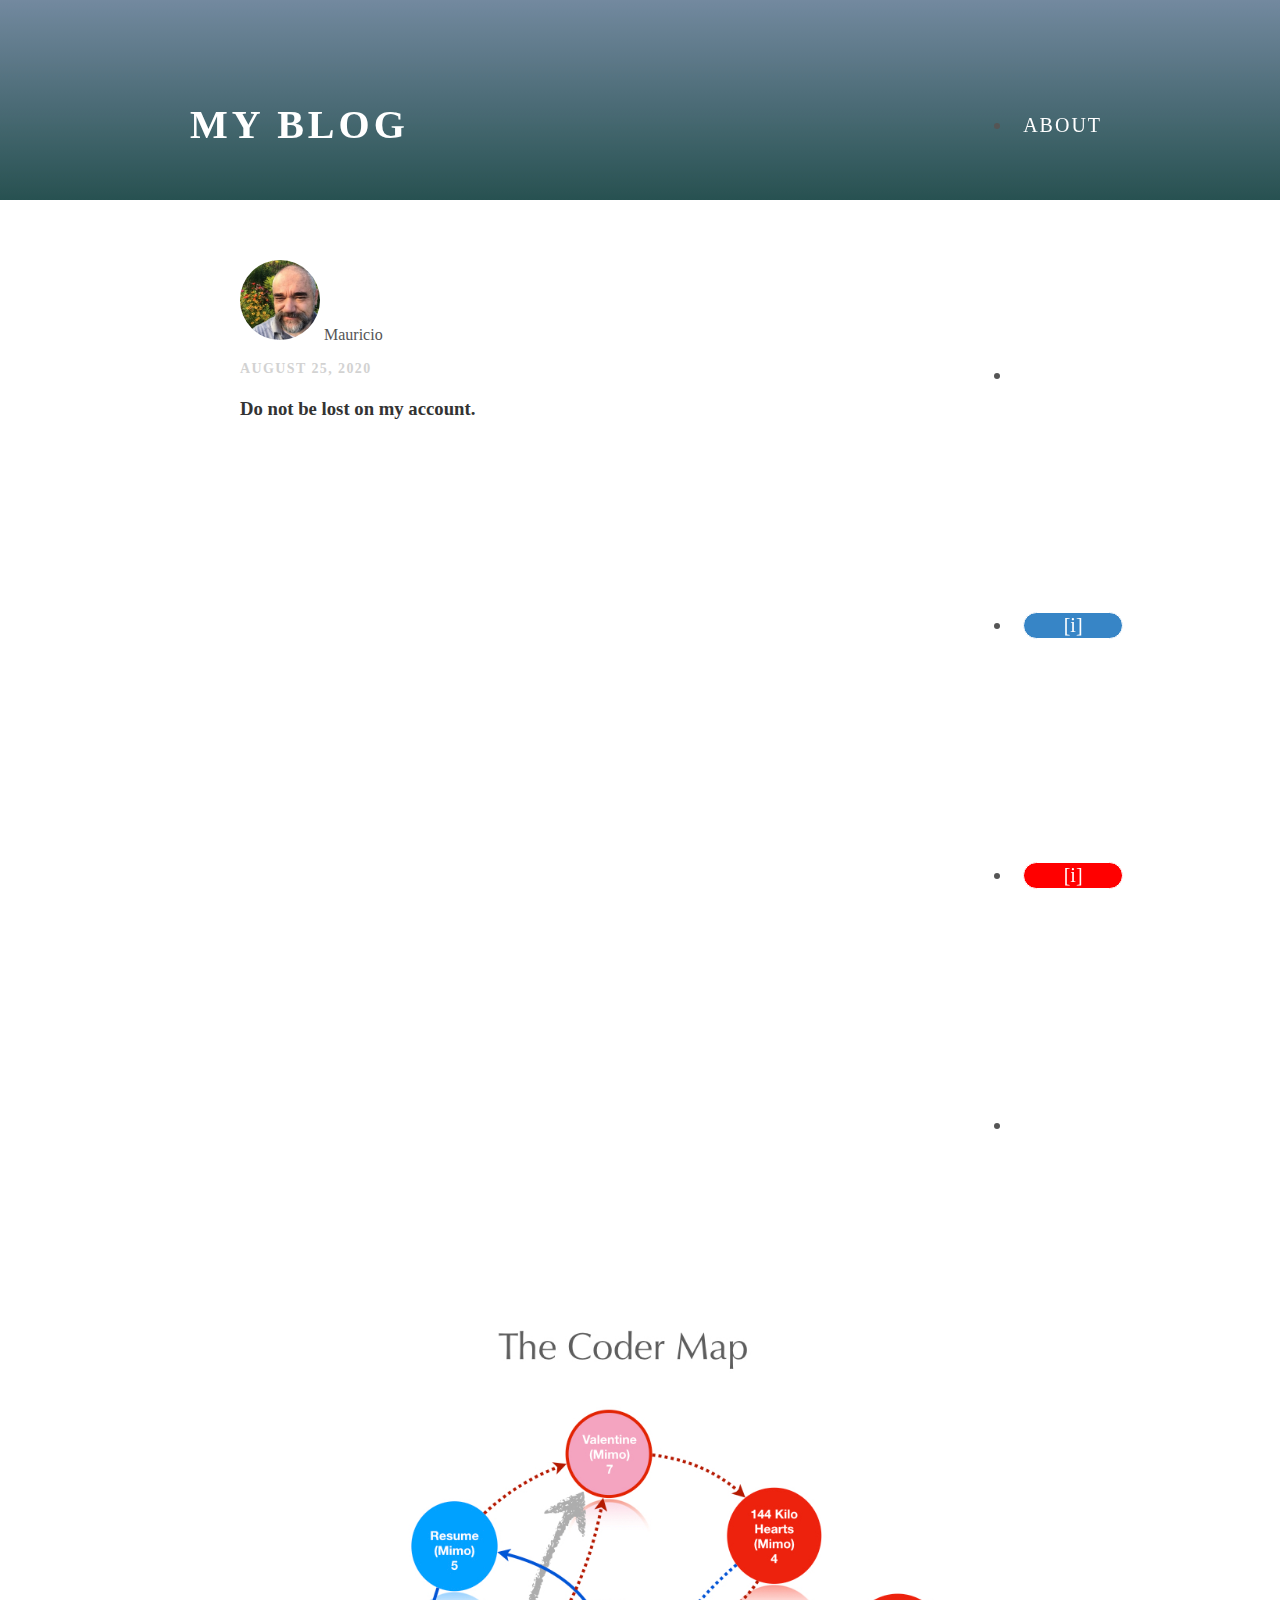
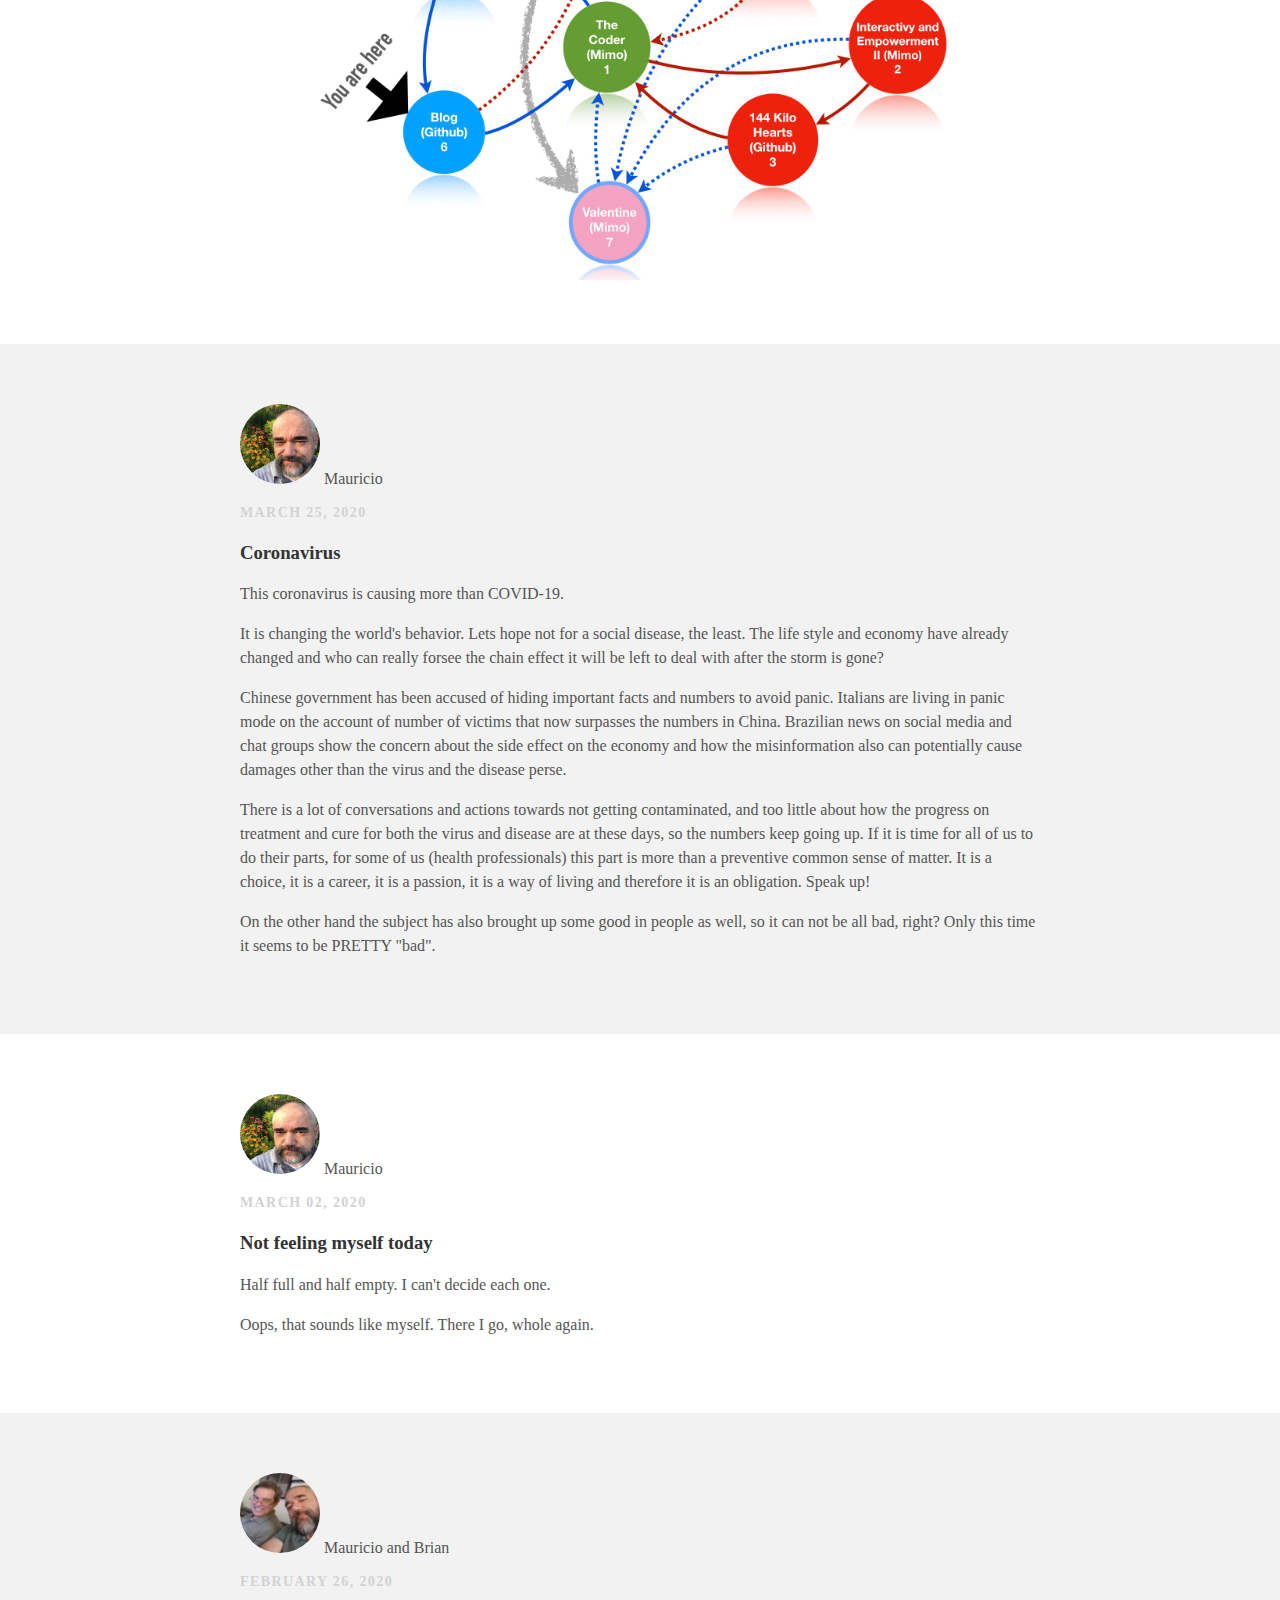
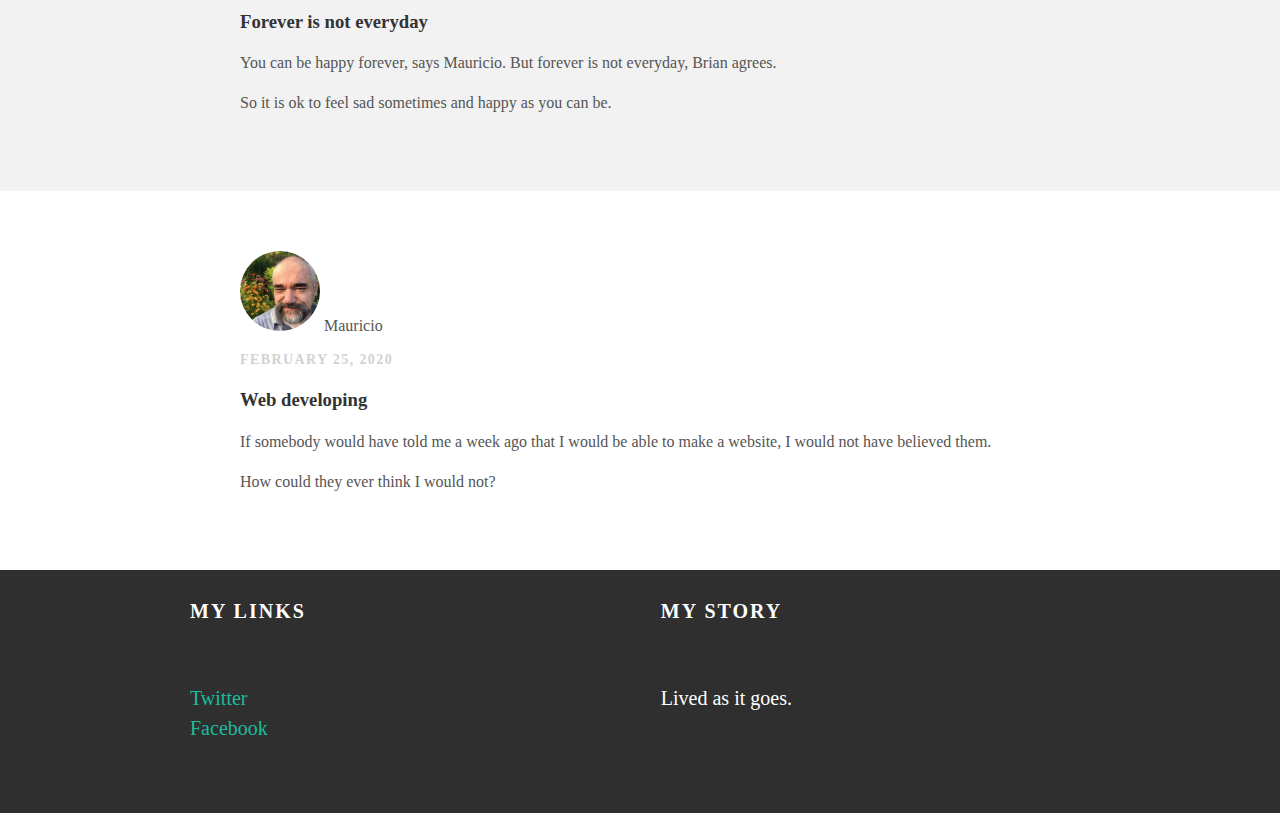
==== index.html @ 3590eb99 "Update index.html" ====
<!doctype html>
<html>
<head>
  <title>My Blog</title>
  <link rel="stylesheet" href="styles.css">
  </head>
  <body>
    <div id="header">
<div class="container">
<a id="header-title" href="index.html">My Blog</a>
<ul id="header-nav">
  <li> <a href="about.html">About</a></li>
  <li><a <a href="mailto:mfloriano@mac.com?subject=feedback">Contact</a></li>
<li> <button onclick="coder()" id="bia" style="background-color: steelBlue; color:white">[i]</button> </li>
<li> <button onclick="heart()" id="bib" style="background-color: red; color:white">[i]</button> </li>
      <li> </li>
</ul>
</div><!--container-->
</div><!--header-->
    <div id="content">

  <div class="post-container">
      <div class="post">
        <div class="post-author">
          <img src="Mau.jpg" alt="">
          <span>Mauricio</span>
        </div><!--post-author-->

        <p class="post-date">August 25, 2020</p>
        <h3 class="post-title">Do not be lost on my account.</h3>
        <div class="post-content">
          <img id="map" src="Coder Map.JPG">
        </div><!--post-content-->
      </div><!--post-->
      </div><!--post-container-->

      <div class="post-container">
      <div class="post">
        <div class="post-author">
          <img src="Mau.jpg" alt="">
          <span>Mauricio</span>
        </div><!--post-author-->

        <p class="post-date">March 25, 2020</p>
        <h3 class="post-title">Coronavirus</h3>
        <div class="post-content">
          <p>
            This coronavirus is causing more than COVID-19.
          </p>
          <p>
            It is changing the world's behavior. Lets hope not for a social
             disease, the least.
          The life style and economy have already changed and who can really
           forsee the chain effect
        it will be left to deal with after the storm is gone?
      </p>
<p>
  Chinese government has been accused of hiding important facts and numbers to avoid panic.
          Italians are living in panic mode on the account of number of victims
          that now surpasses the numbers in China.
          Brazilian news on social media and chat groups show the concern about
           the side effect on the economy and how the
          misinformation also can potentially cause damages other than the virus
          and the disease perse.
        </p>
        <p>
           There is a lot of conversations and actions towards not getting
           contaminated, and too little about how the progress
          on treatment and cure for both the virus and disease are at these days,
          so the numbers keep going up. If it is time for all of us to do their
          parts, for some of us (health professionals) this part is more than a
          preventive common sense of matter. It is a choice, it is a career, it
           is a passion, it is
          a way of living and therefore it is an obligation. Speak up!
        </p>
      <p>
        On the other hand the subject has also brought up some good in people as
         well, so it can not be all bad, right? Only this time it seems to be PRETTY "bad".<br>
        </div><!--post-content-->
      </div><!--post-->
      </div><!--post-container-->
      <div class="post-container">
      <div class="post">
      <div class="post-author">
        <img src="Moe.jpg" alt="">
        <span>Mauricio</span>
      </div><!--post-author-->
        <p class="post-date">March 02, 2020</p>
        <h3 class="post-title">Not feeling myself today</h3>
        <div class="post-content">
          <p>Half full and half empty. I can't decide each one.</p>
          <p>Oops, that sounds like myself. There I go, whole again.</p>
        </div><!--post-content-->
      </div><!--post-->
      </div><!--post-container-->
<div class="post-container">
  <div class="post">
    <div class="post-author">
      <img src="Mau&Brian.jpg" alt="">
      <span>Mauricio and Brian</span>
    </div><!--post-author-->
      <p class="post-date">February 26, 2020</p>
      <h3 class="post-title">Forever is not everyday</h3>
      <div class="post-content">
        <p>
          You can be happy forever, says Mauricio.
          But forever is not everyday, Brian agrees.
        </p>
        <p>
          So it is ok to feel sad sometimes and
          happy as you can be.
        </p>
  </div><!--post-content-->
      </div><!--post-->
  </div><!--post-container-->
  <div class="post-container">
<div class="post">
  <div class="post-author">
    <img src="Mau.jpg" alt="">
    <span>Mauricio</span>
  </div><!--post-author-->
    <p class="post-date">February 25, 2020</p>
    <h3 class="post-title">Web developing</h3>
    <div class="post-content">
      <p>If somebody would have told me a week ago that
         I would be able to make a website, I would not have believed them.</p>
      <p>How could they ever think I would not?</p>
    </div><!--post-content-->
</div><!--post-->
</div><!--post-container-->

</div><!--content-->
    <div id="footer">
<div class="container">
  <div class="footer">
<div class="column">
<h4>My Links</h4>
<p><a href="https://twitter.com/micboston">Twitter</a>
<br>
<a href="https://facebook.com/Micboston">Facebook</a>
</p>
</div><!--column1-->
<div class="column">
<h4>My Story</h4>
<p>Lived as it goes.</p>
</div><!--column2-->
</div><!--footer-->
</div><!--container-->
</div><!--footer-->
<script src="script.js">

</script>
    </body>
    </html>
---- styles.css ----
@import "url(http://fonts.googleapis.com/css?family=Montserrat:400,700);";

body {
  color: #555;
  margin: 0;
  font-family: optima;
}

img:hover {
transform: scale(1.5);
}
.thumbnails {
display: inline-block;
padding:100px;
background-color: black;
margin: -80px 100px 5px 0;
object-fit: contain;
width: 825px;
}

#header
{
    filter: saturate(130%);
background: linear-gradient(lightSlateGray, darkSlateGray);
  height: 200px;
  line-height: 250px;
}
#header-title {

  display: block;
  float: left;
  font-size: 40px;
  font-weight: bold;
  padding-left: 50px;
}
#header-nav {
  display: block;
  float: right;
  margin-top: 0;
  padding-right: 10px;
  font-size: 30px;
}
#header-nav li {
  font-size: 20px;
  display: line;
  padding-left:10px;
}
.container {
  max-width: 1000px;
  margin: 0 auto;
}
#header a {
  color: white
  ;
  text-decoration: none;
  text-transform: uppercase;
  letter-spacing: 0.1em;
}
#header a:hover {
  color: LightSteelBlue;
}
#footer {

  background-color: #2f2f2f;
  padding: 20px 0;
  font-size: 20px;
  margin: 0;
}
.footer {
align-items: center;
}
.column {
display: inline-block;
vertical-align: top;
padding-right: 300px;
}

#footer h4 {
  color: white;
  text-transform: uppercase;
  letter-spacing: 0.1em;
padding: 10px 0 10px 50px;
margin: 0 0 0 0;
}
#footer p {
  color: white;
  padding: 30px 0 30px 50px;
}
a {
  color: #1abc9c;
  text-decoration: none;
}
a:hover {
  color: LightSteelBlue;
}
.post {
  max-width: 800px;
  margin: 0 auto;
  padding: 60px 0;
}
.post-author img {
  width: 80px;
  height: 80px;
  border-radius: 40px;

}
.about{
margin: 150px 0 20px 0;
  text-align: center;
}
.about-author img
{
text-align: center;
border-radius: 50%;
margin-left: 250px;

}
.post-author span {

}
.post-date {
  color: #D2D2D2;
  font-size: 14px;
  font-weight: bold;
  text-transform: uppercase;
  letter-spacing: 0.1em;
}
.post-container:nth-child(even){
  background-color: #f2f2f2;
}
.post, .about {
  max-width: 800px;
  margin: 0 auto;
  padding: 60px 0;
}

h1, h2, h3, h4 {
  color: #333;
}
p {
  line-height: 1.5;
}
.GitButton {
text-align: center;
}
button {
  font-family: optima;
  font-size: 20px;
  border-radius:50px;
  border: solid 1px white;
  width: 100px;
}
button:hover {
background-color: darkSlateGray;
}
button #bia {
  width: 100px;
  border-radius: 50px;
}
button #bib {
  width: 100px;
  border-radius: 50px;
}
#map {
Width:800px;
}
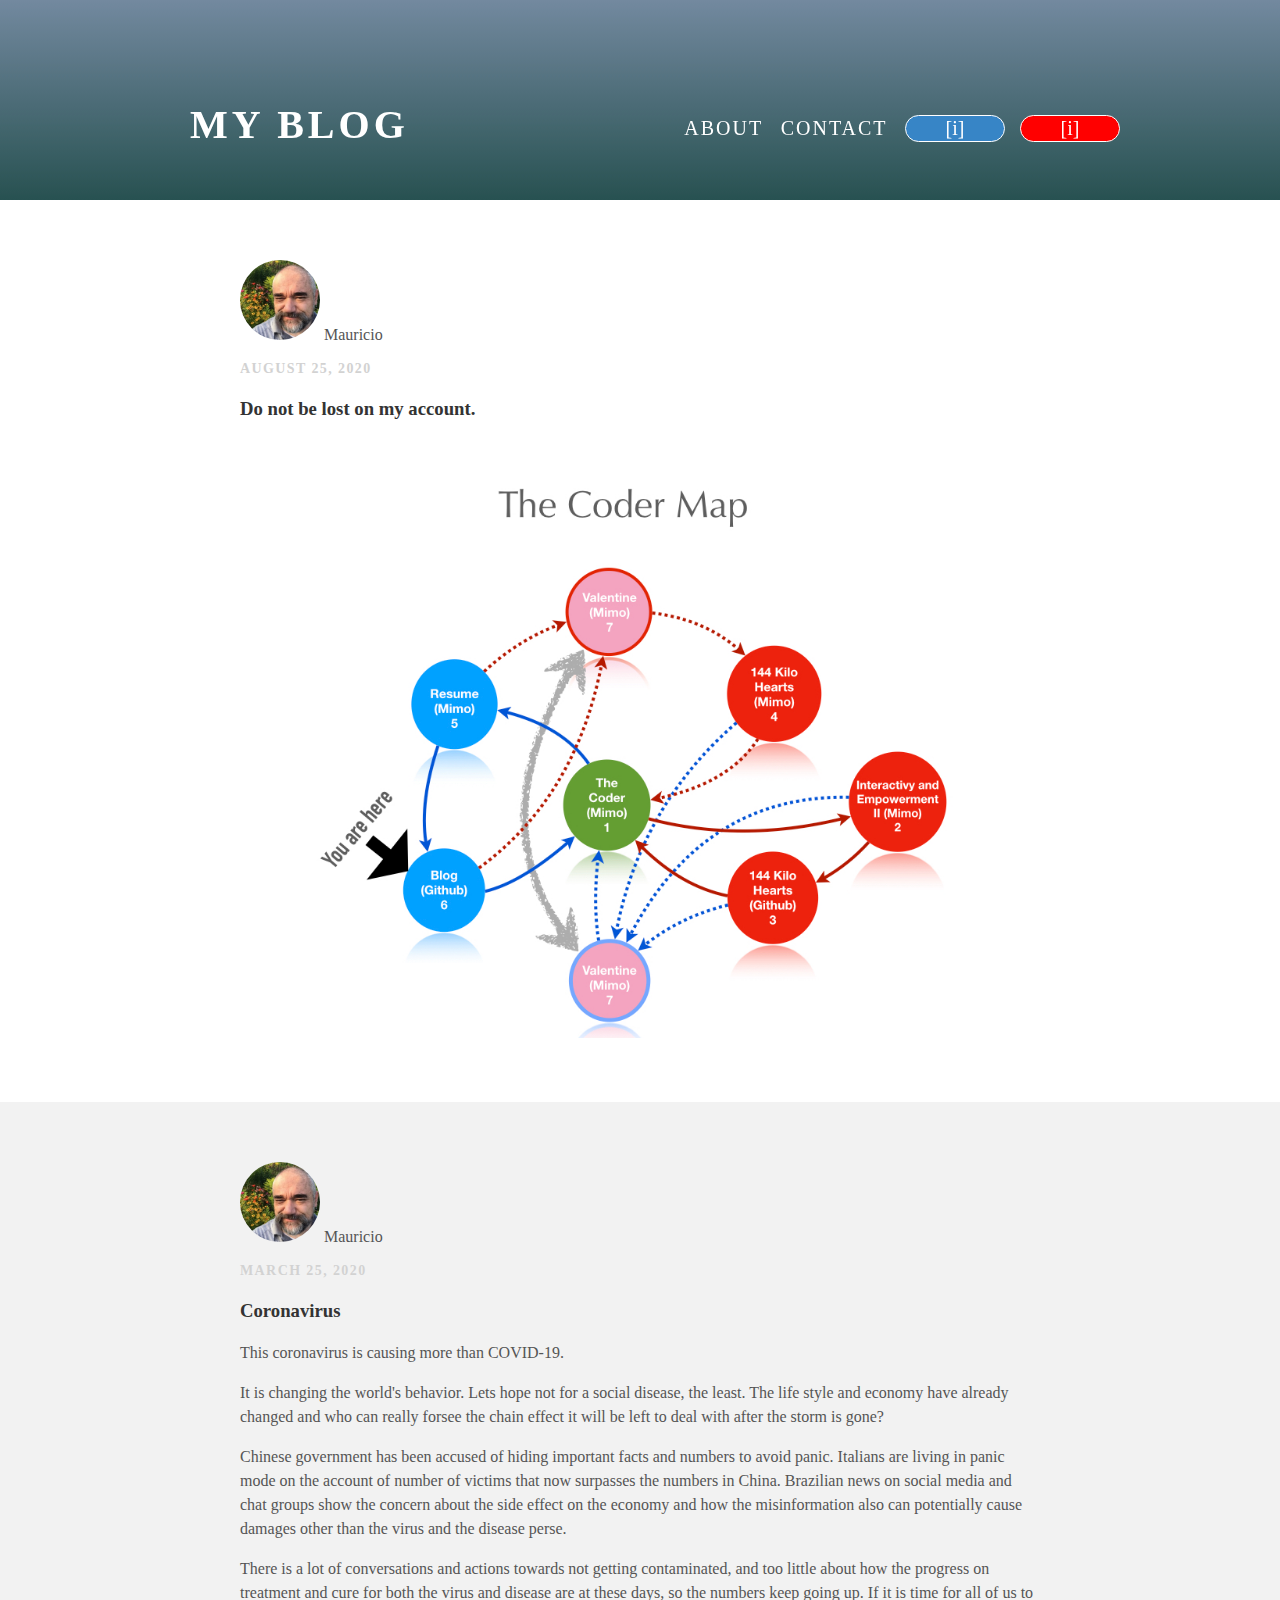
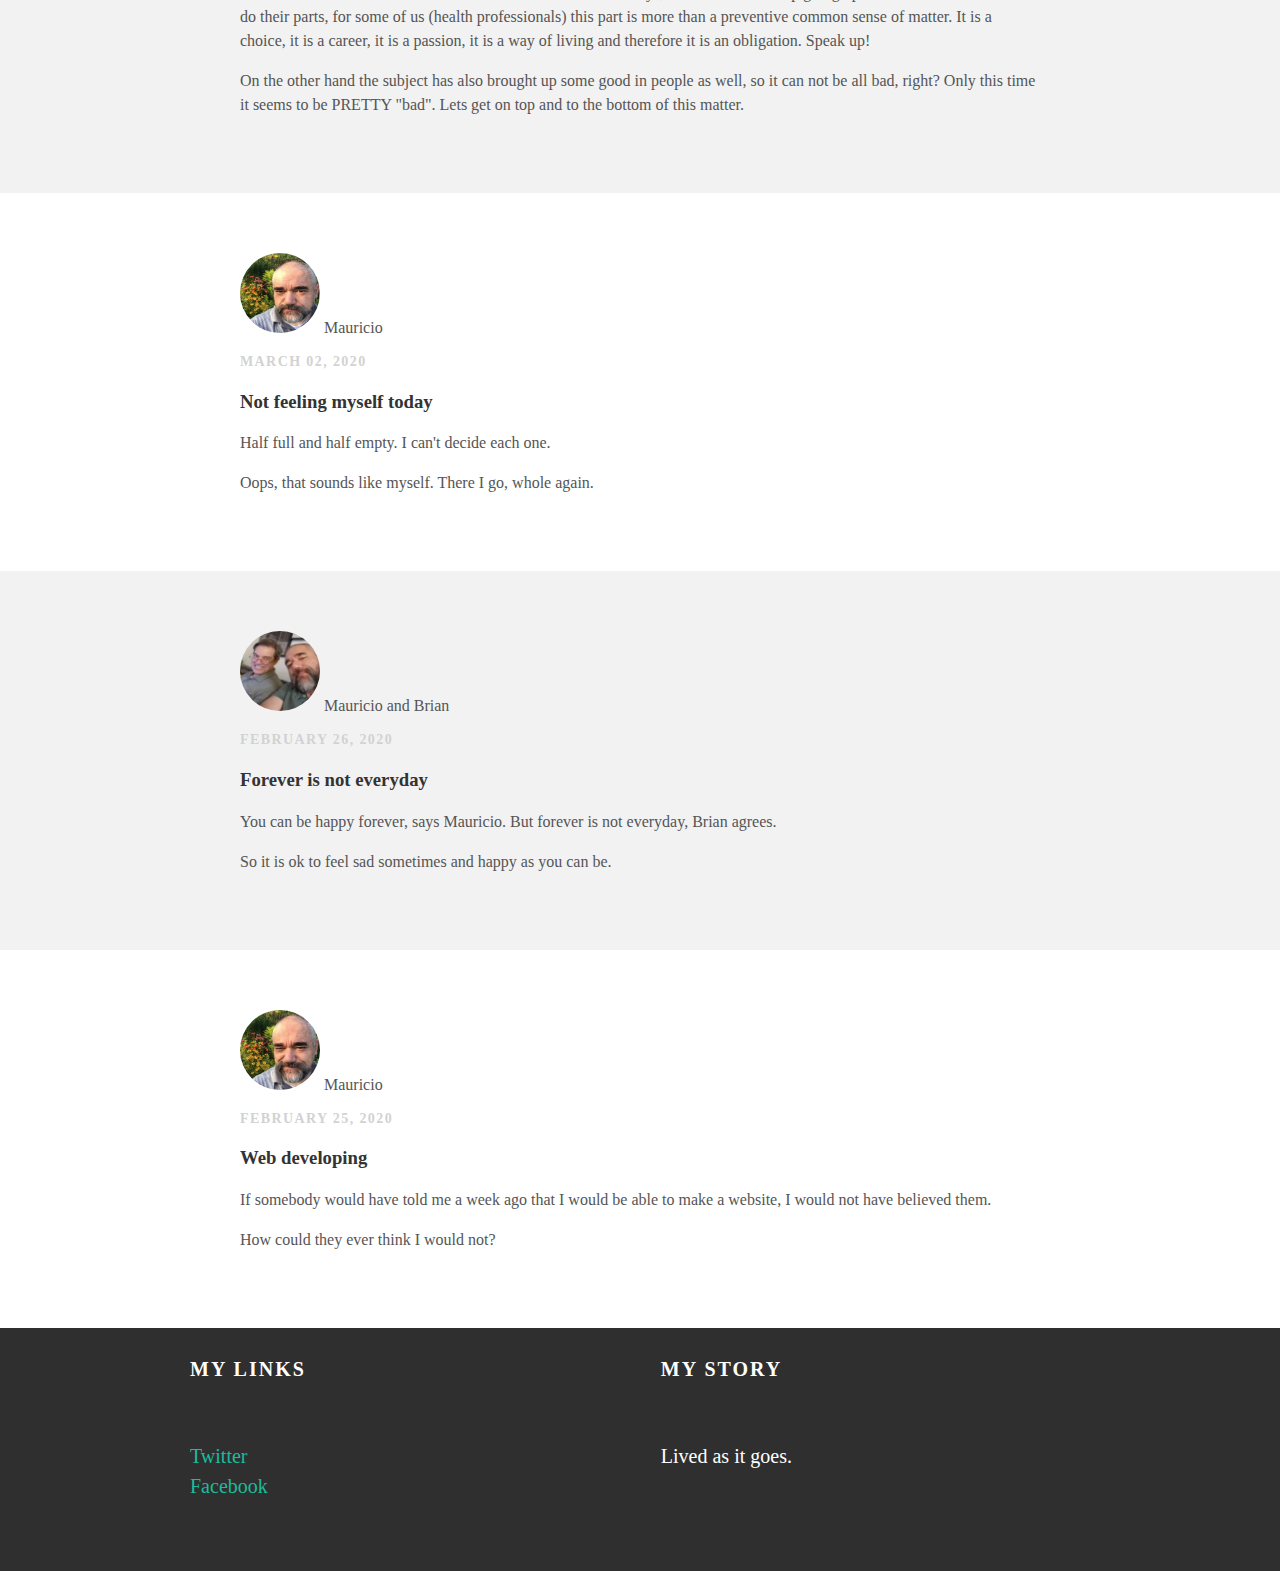
==== commit 2c925e12: "Update index.html" ====
--- a/index.html
+++ b/index.html
@@ -75,7 +75,7 @@
         </p>
       <p>
         On the other hand the subject has also brought up some good in people as
-         well, so it can not be all bad, right? Only this time it seems to be PRETTY "bad".<br>
+         well, so it can not be all bad, right? Only this time it seems to be PRETTY "bad". Lets get on top and to the bottom of this matter.<br>
         </div><!--post-content-->
       </div><!--post-->
       </div><!--post-container-->
--- a/styles.css
+++ b/styles.css
@@ -7,7 +7,7 @@
 }
 
 img:hover {
-transform: scale(1.5);
+transform: scale(1);
 }
 .thumbnails {
 display: inline-block;
@@ -42,7 +42,7 @@
 }
 #header-nav li {
   font-size: 20px;
-  display: line;
+  display: inline;
   padding-left:10px;
 }
 .container {
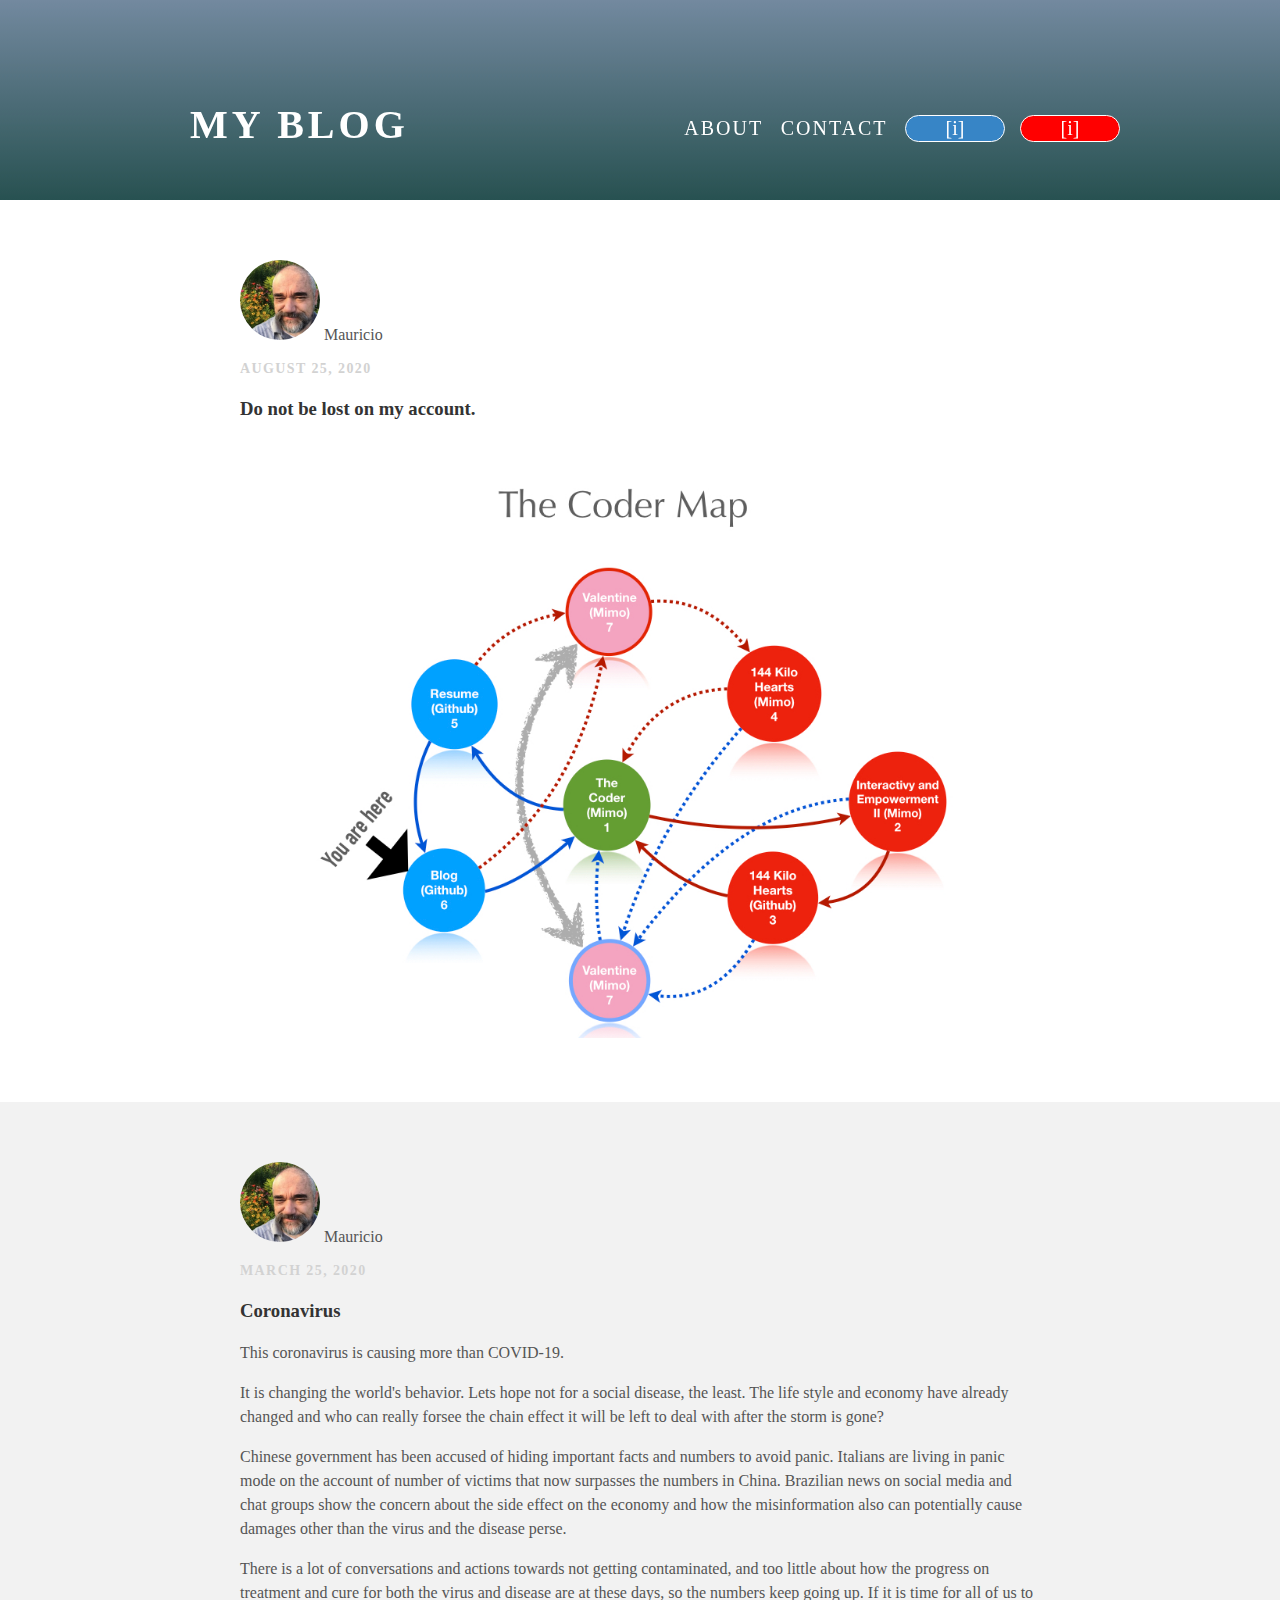
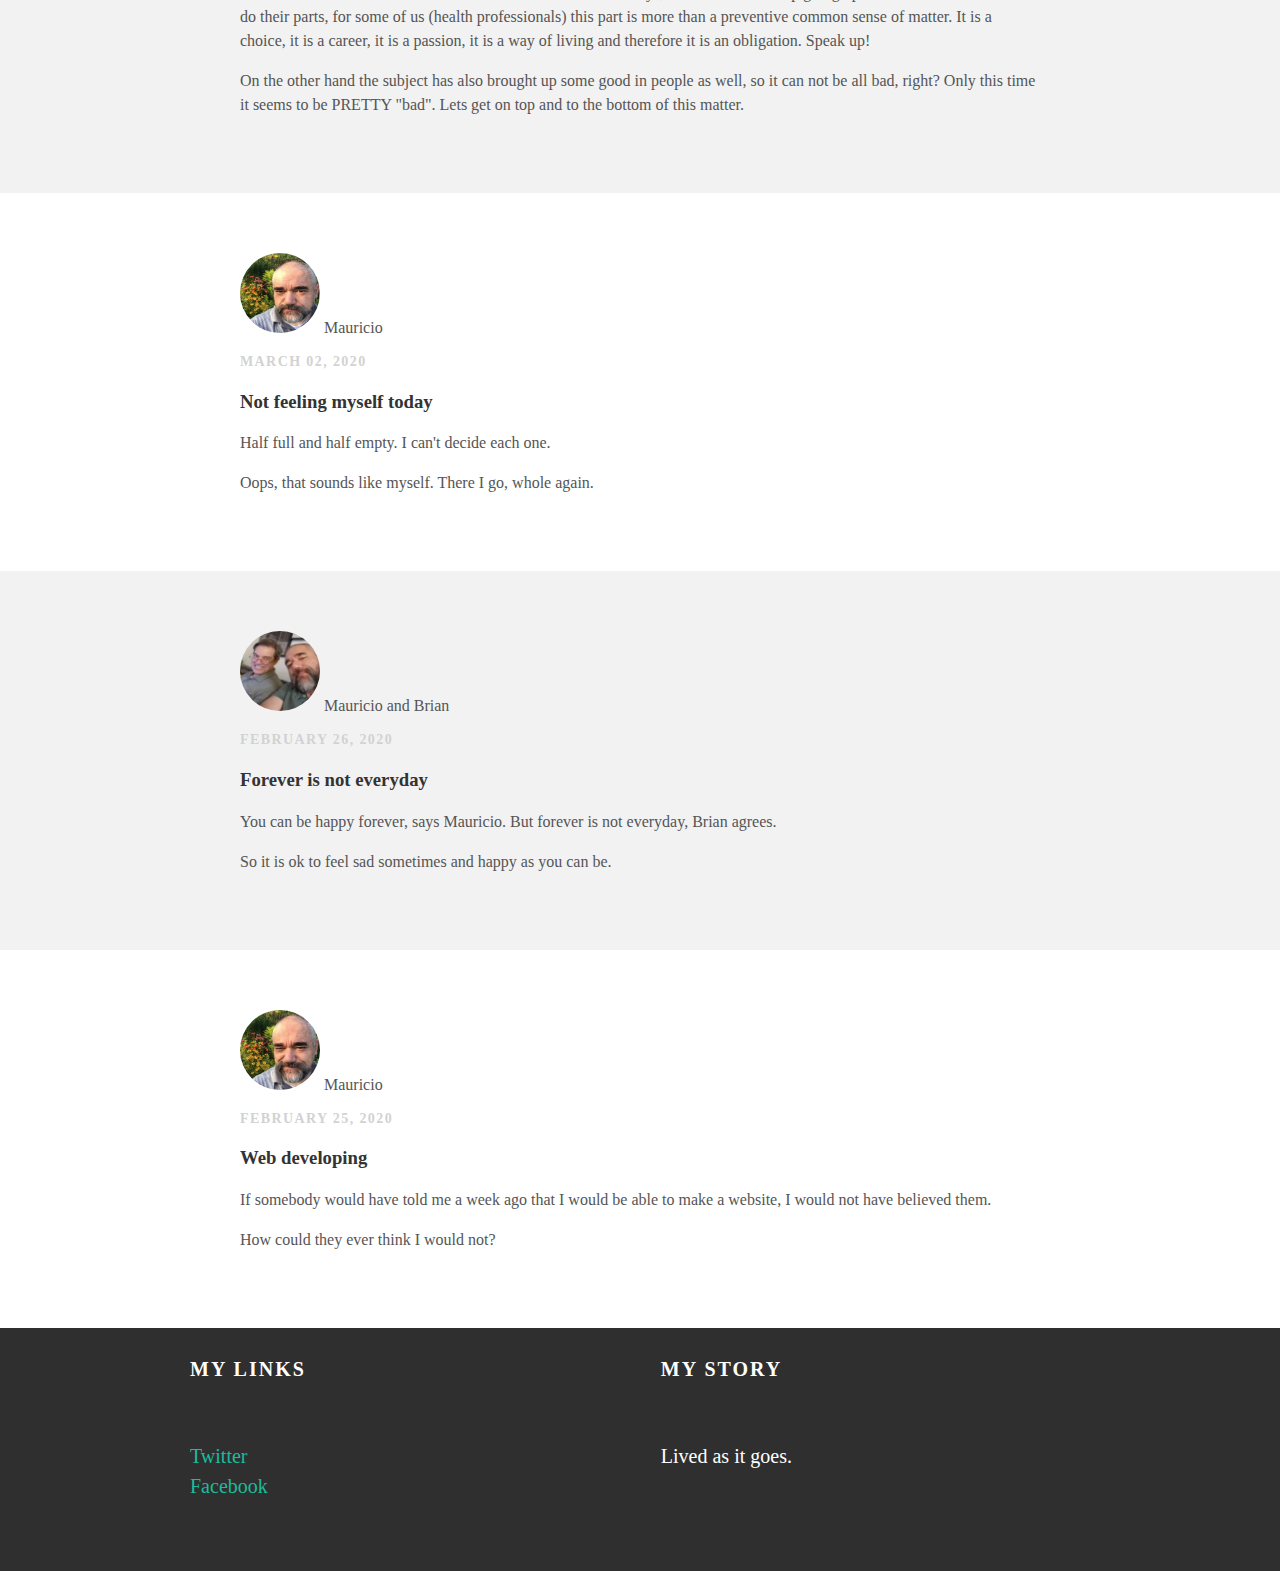
==== commit 401b928c: "Update index.html" ====
--- a/index.html
+++ b/index.html
@@ -29,7 +29,7 @@
         <p class="post-date">August 25, 2020</p>
         <h3 class="post-title">Do not be lost on my account.</h3>
         <div class="post-content">
-          <img id="map" src="Coder Map.JPG">
+          <img id="map" src="Coder Map .JPG">
         </div><!--post-content-->
       </div><!--post-->
       </div><!--post-container-->
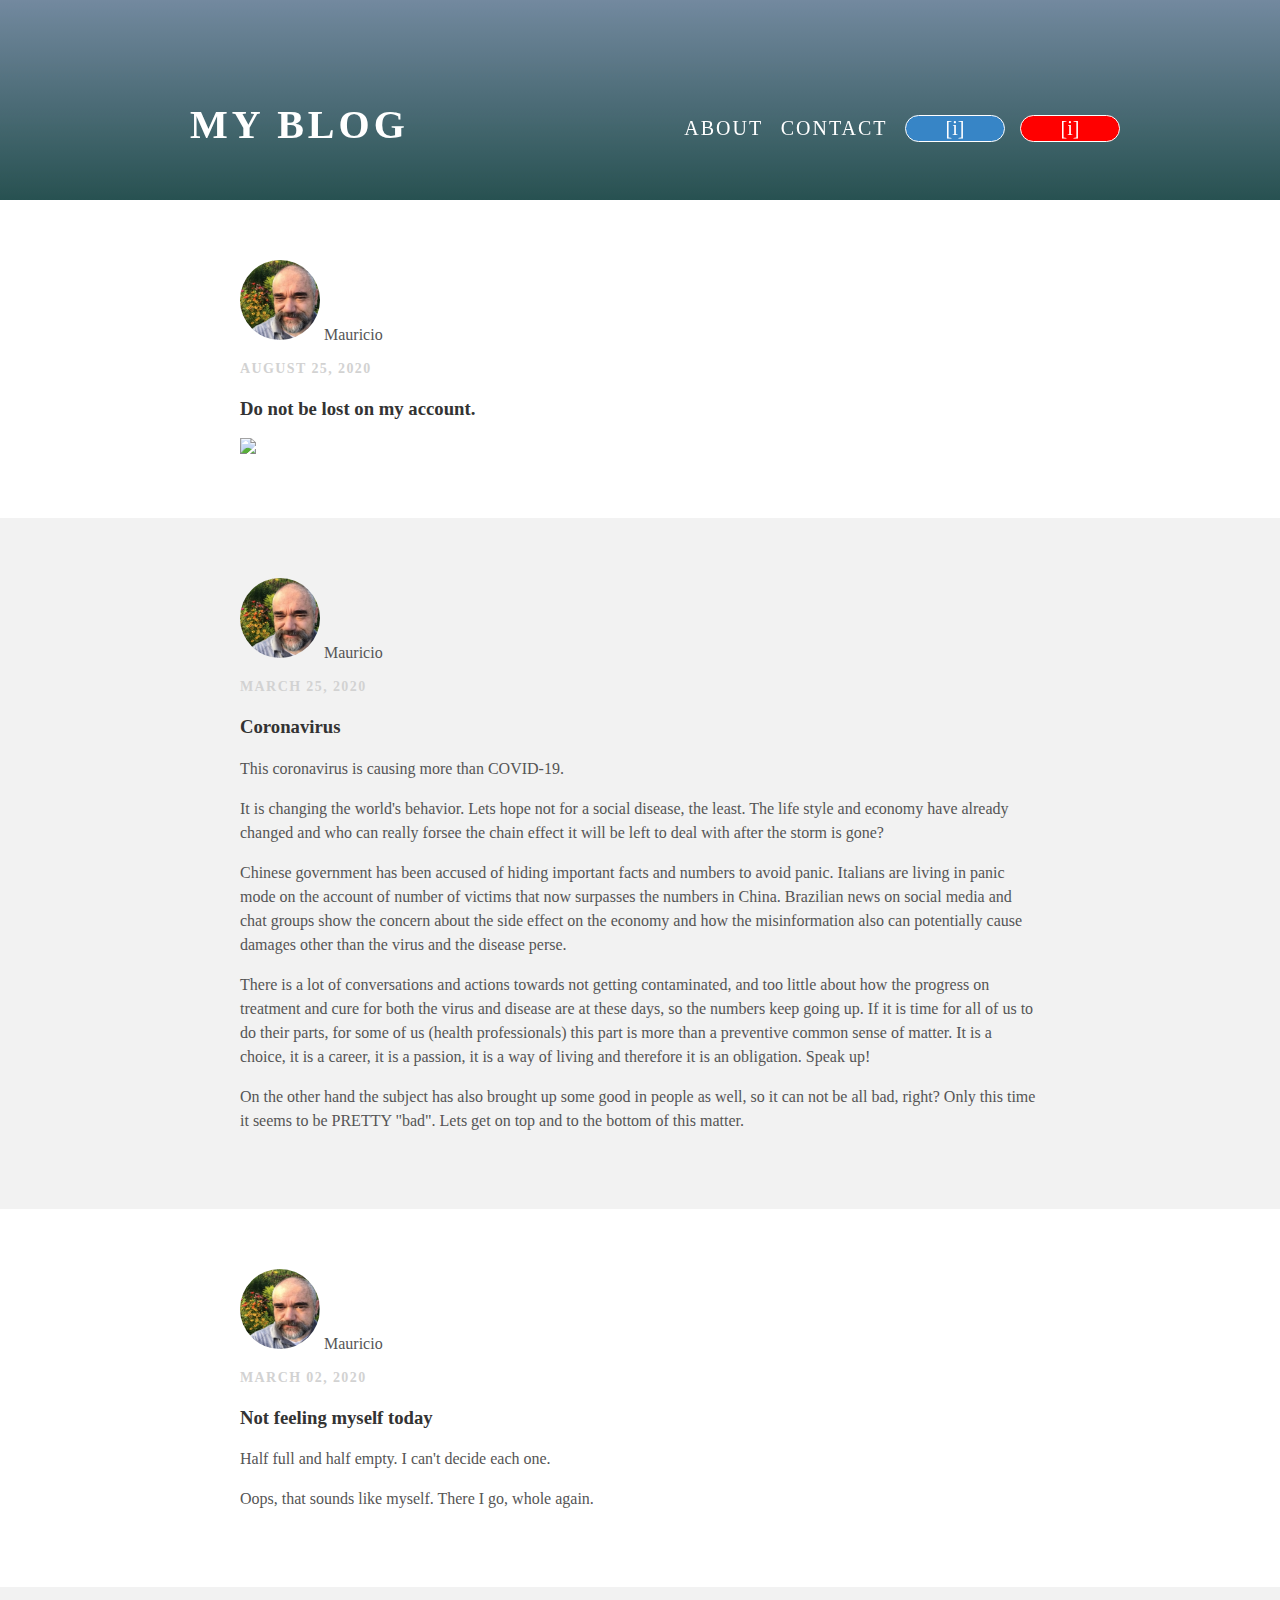
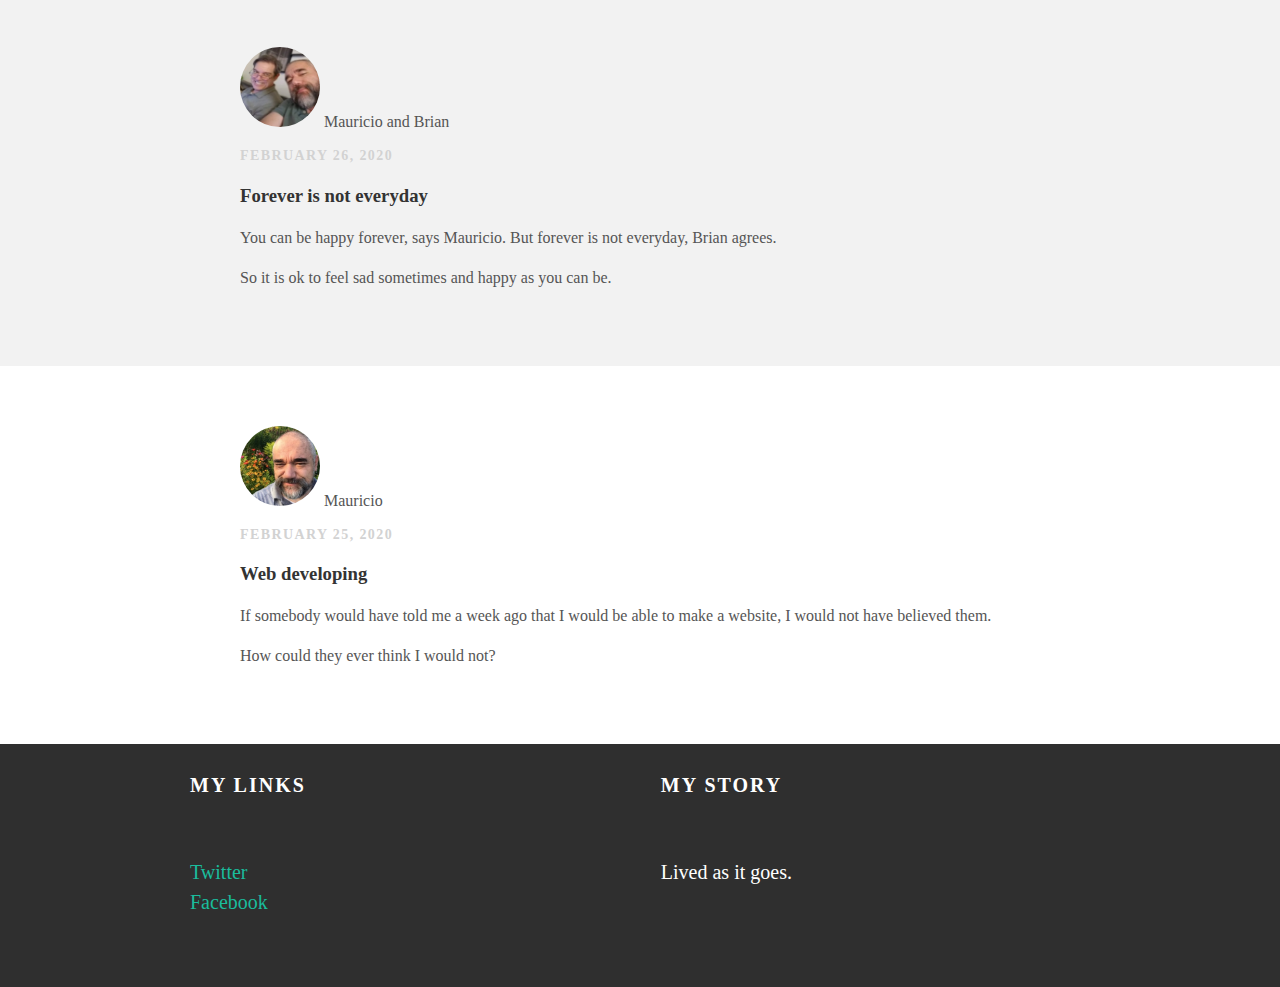
==== commit 3a280888: "Update index.html" ====
--- a/index.html
+++ b/index.html
@@ -29,7 +29,7 @@
         <p class="post-date">August 25, 2020</p>
         <h3 class="post-title">Do not be lost on my account.</h3>
         <div class="post-content">
-          <img id="map" src="Coder Map .JPG">
+          <img id="map" src="Map .JPG">
         </div><!--post-content-->
       </div><!--post-->
       </div><!--post-container-->
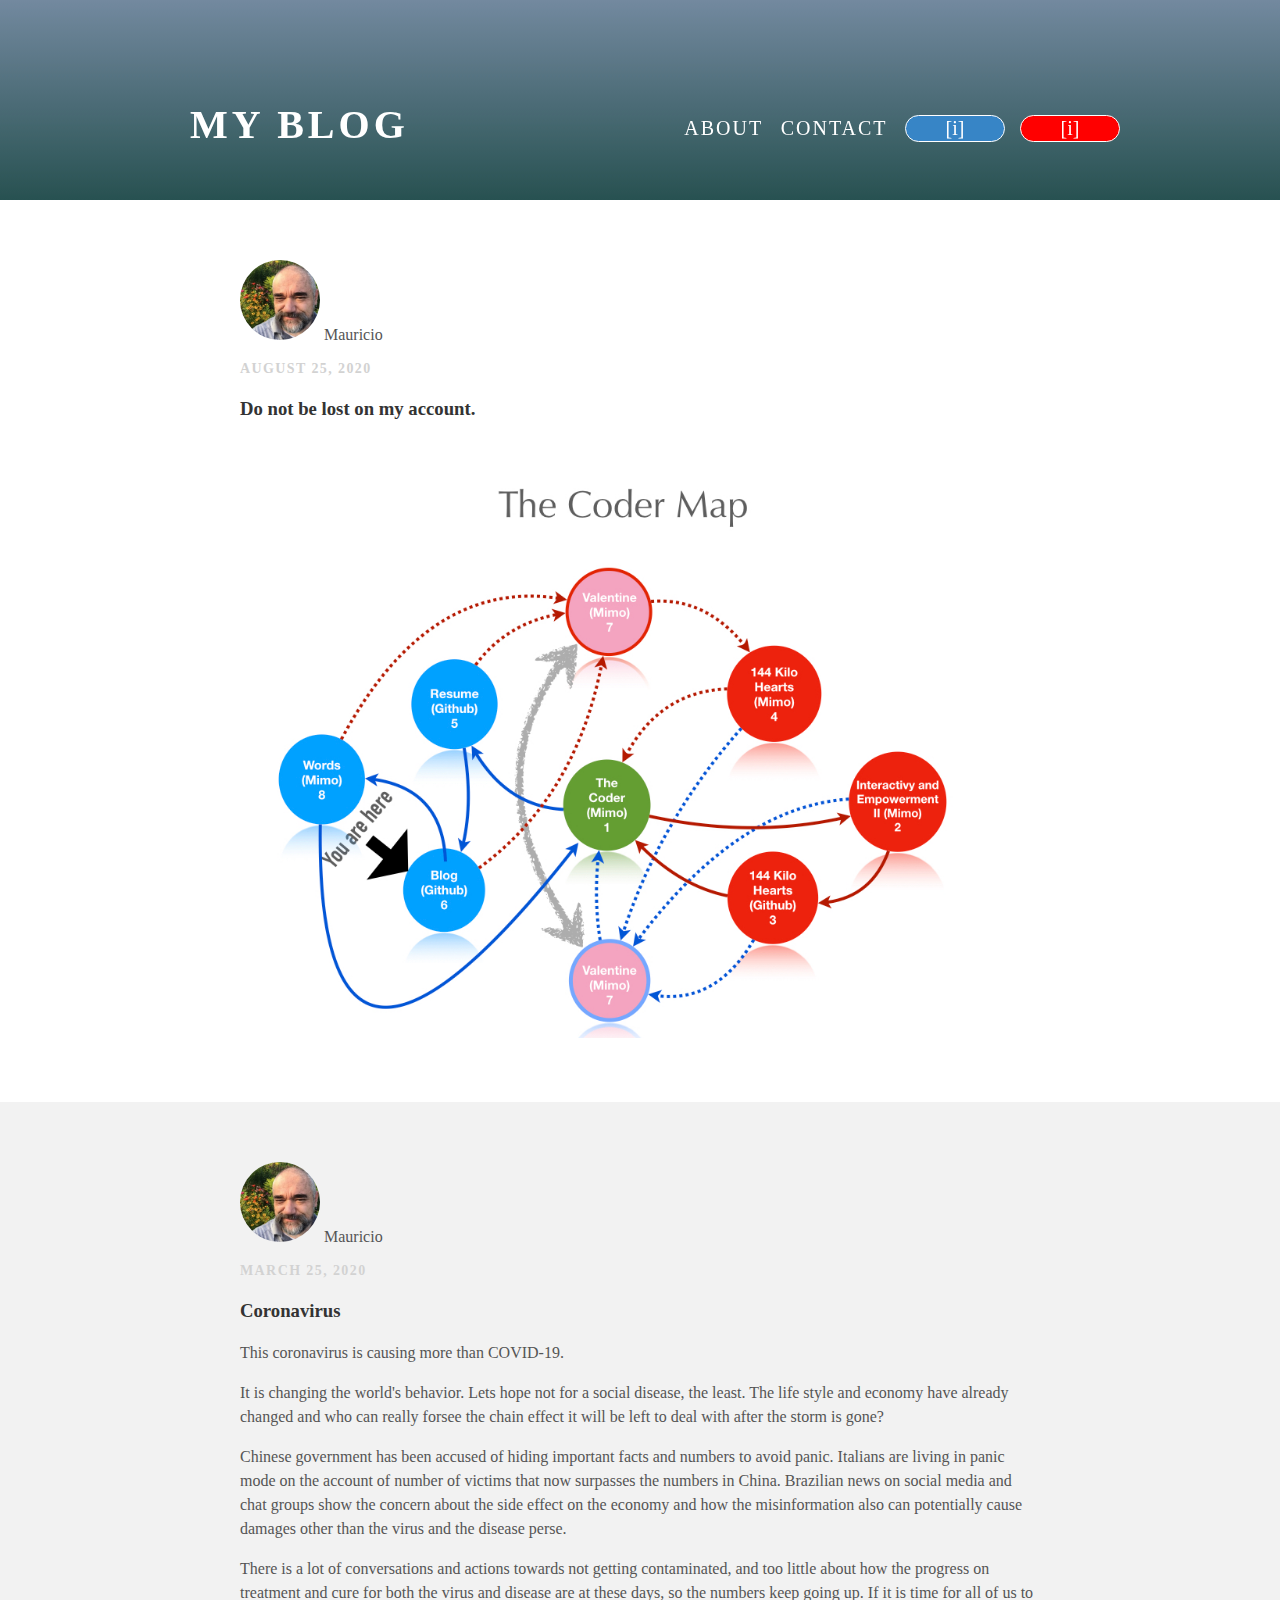
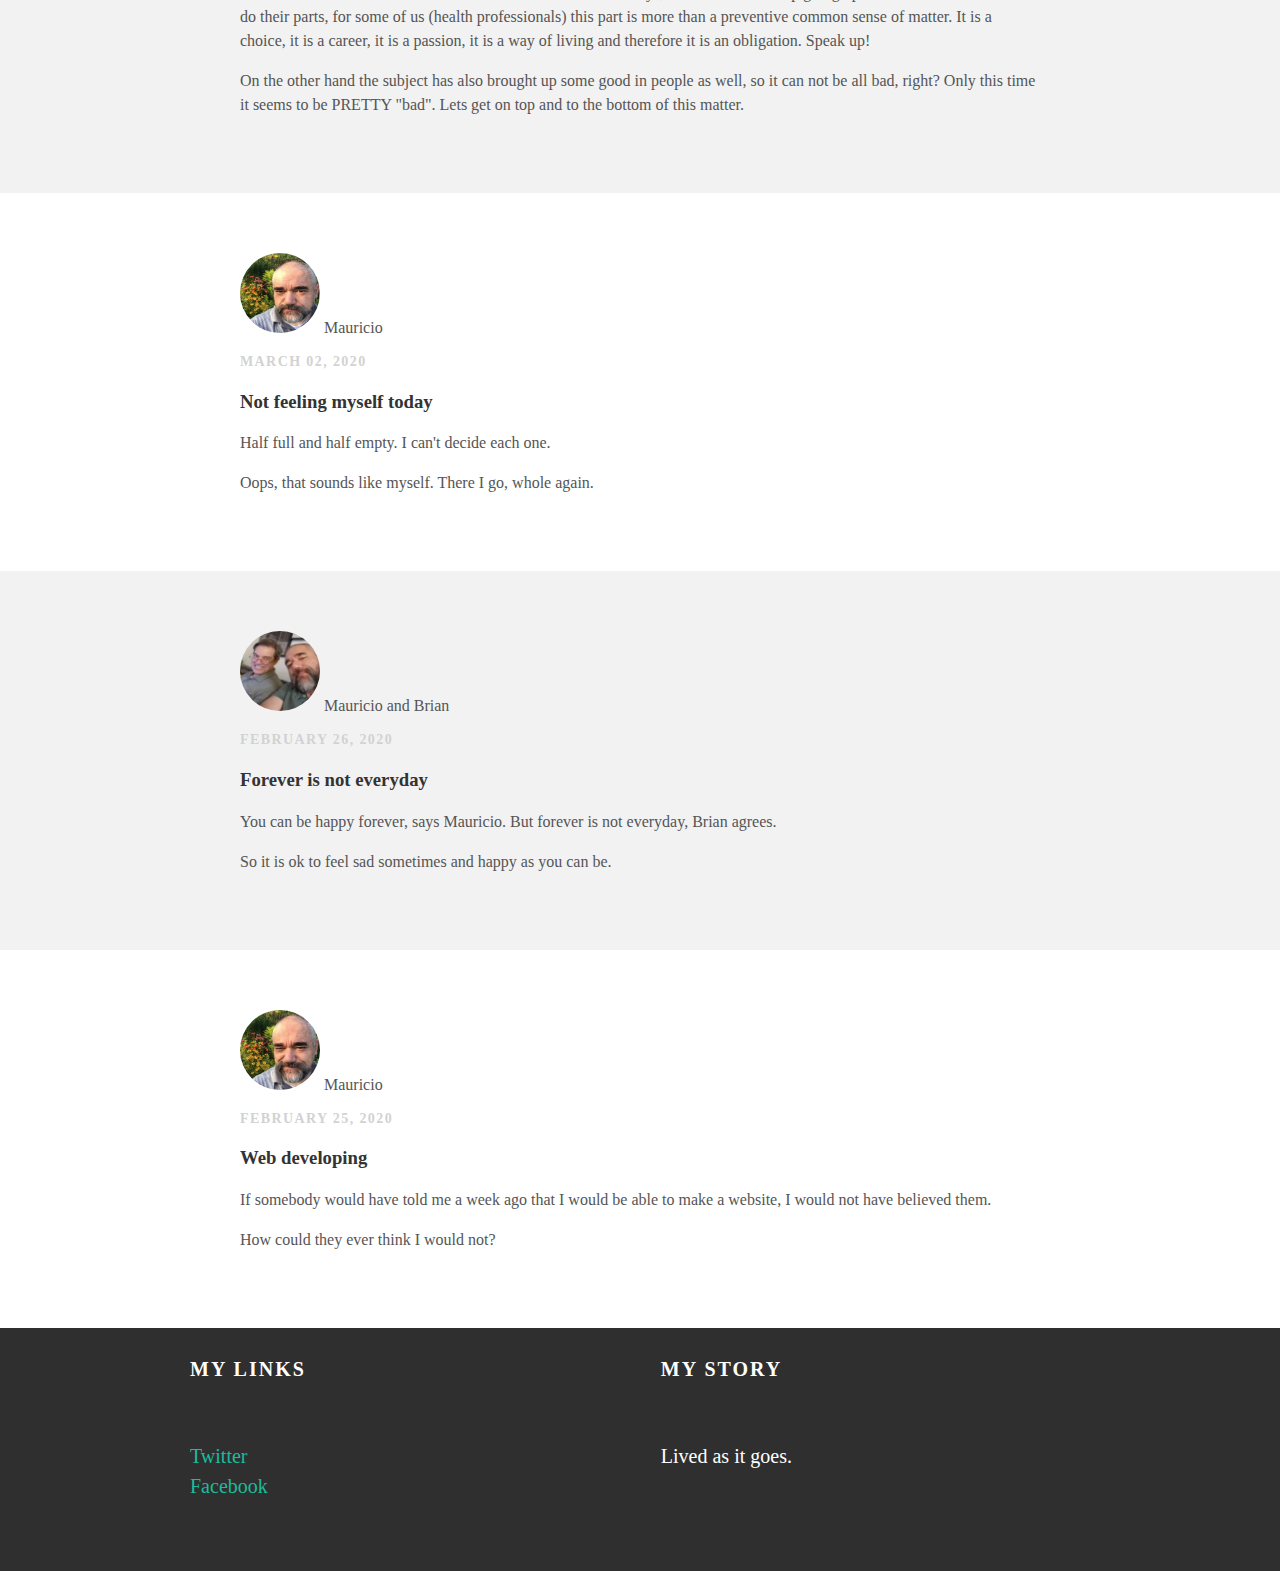
==== commit f8cf0e73: "Update index.html" ====
--- a/index.html
+++ b/index.html
@@ -29,7 +29,7 @@
         <p class="post-date">August 25, 2020</p>
         <h3 class="post-title">Do not be lost on my account.</h3>
         <div class="post-content">
-          <img id="map" src="Map .JPG">
+          <img id="map" src="Map.JPG">
         </div><!--post-content-->
       </div><!--post-->
       </div><!--post-container-->
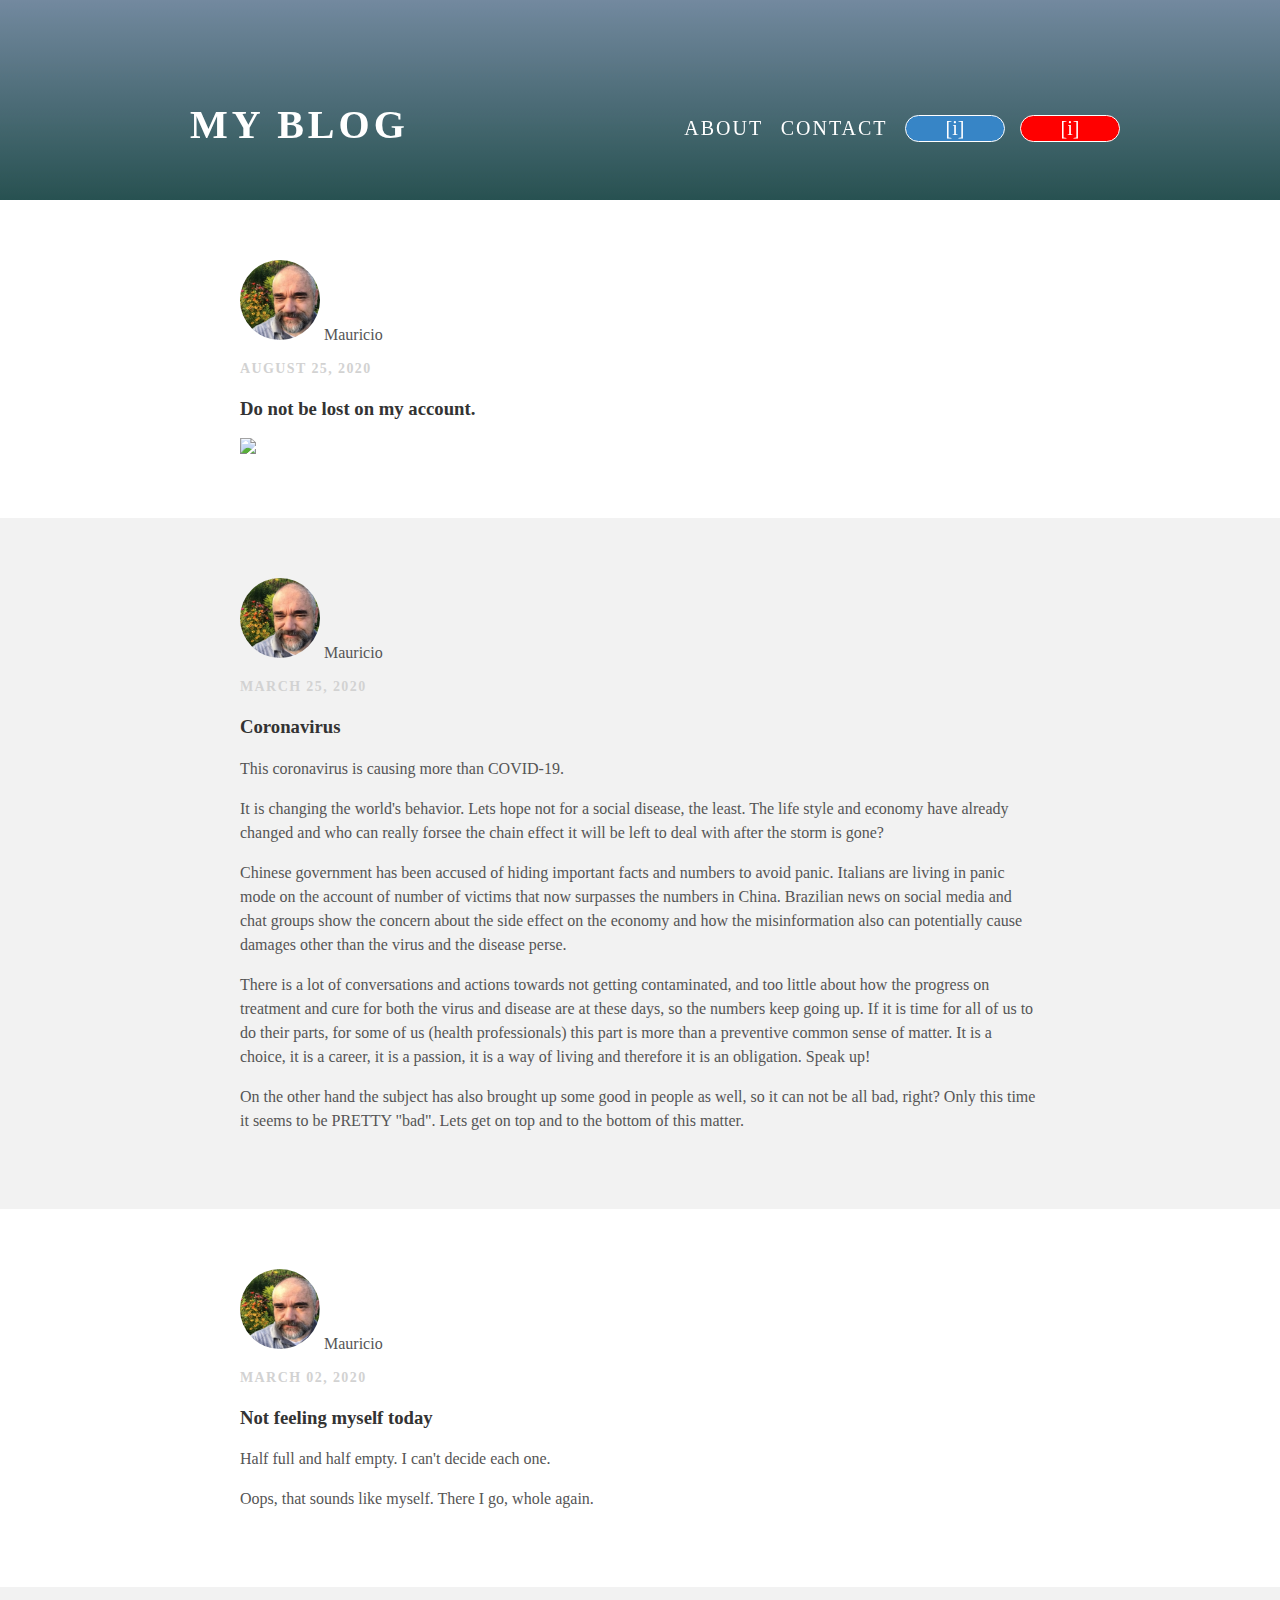
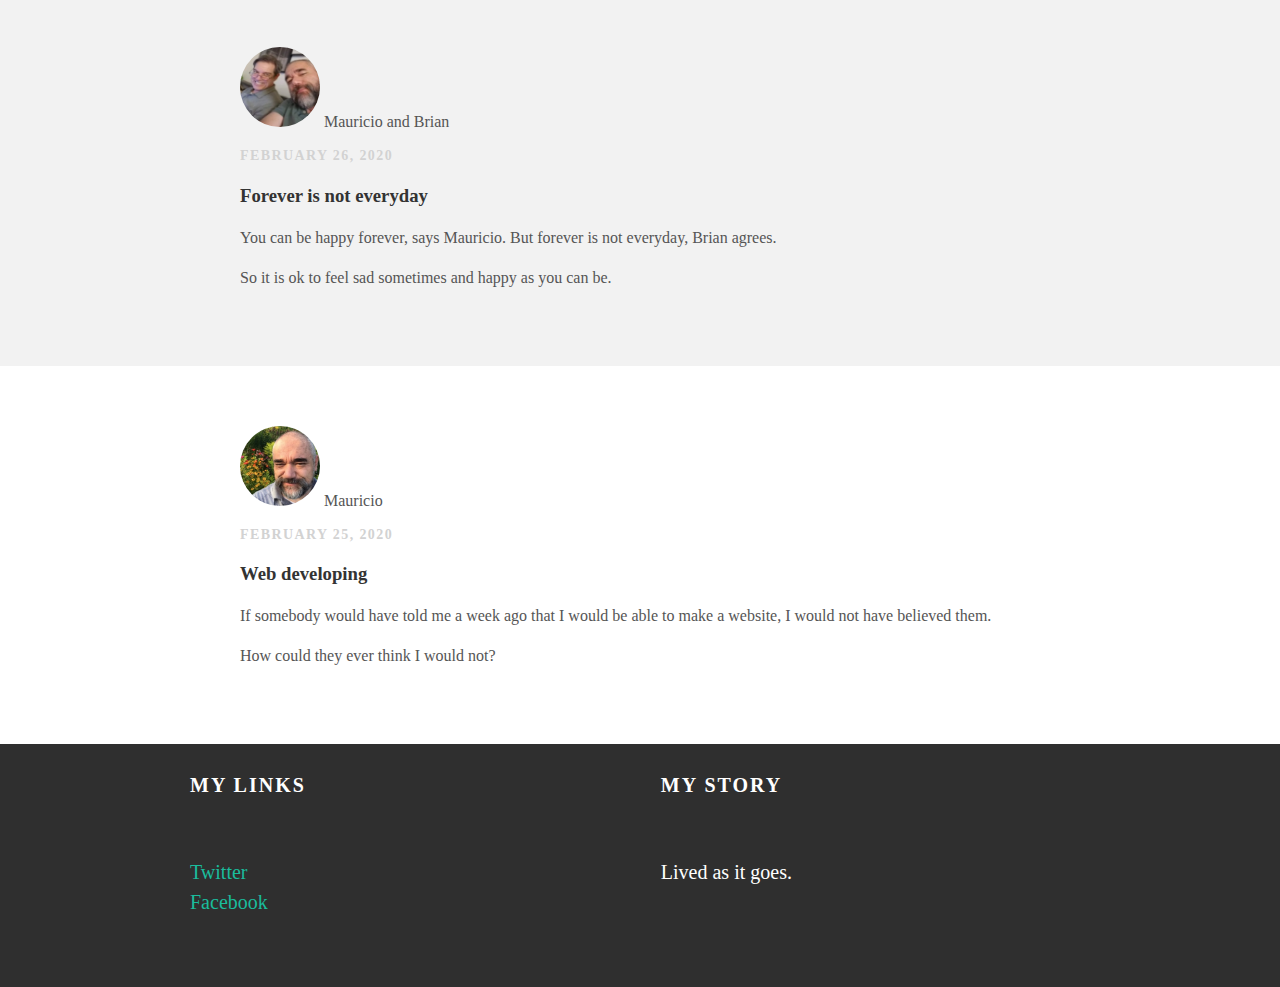
==== commit 1f7ceae4: "Update index.html" ====
--- a/index.html
+++ b/index.html
@@ -29,7 +29,7 @@
         <p class="post-date">August 25, 2020</p>
         <h3 class="post-title">Do not be lost on my account.</h3>
         <div class="post-content">
-          <img id="map" src="Map.JPG">
+          <img id="map" src="Coder Map.JPG">
         </div><!--post-content-->
       </div><!--post-->
       </div><!--post-container-->
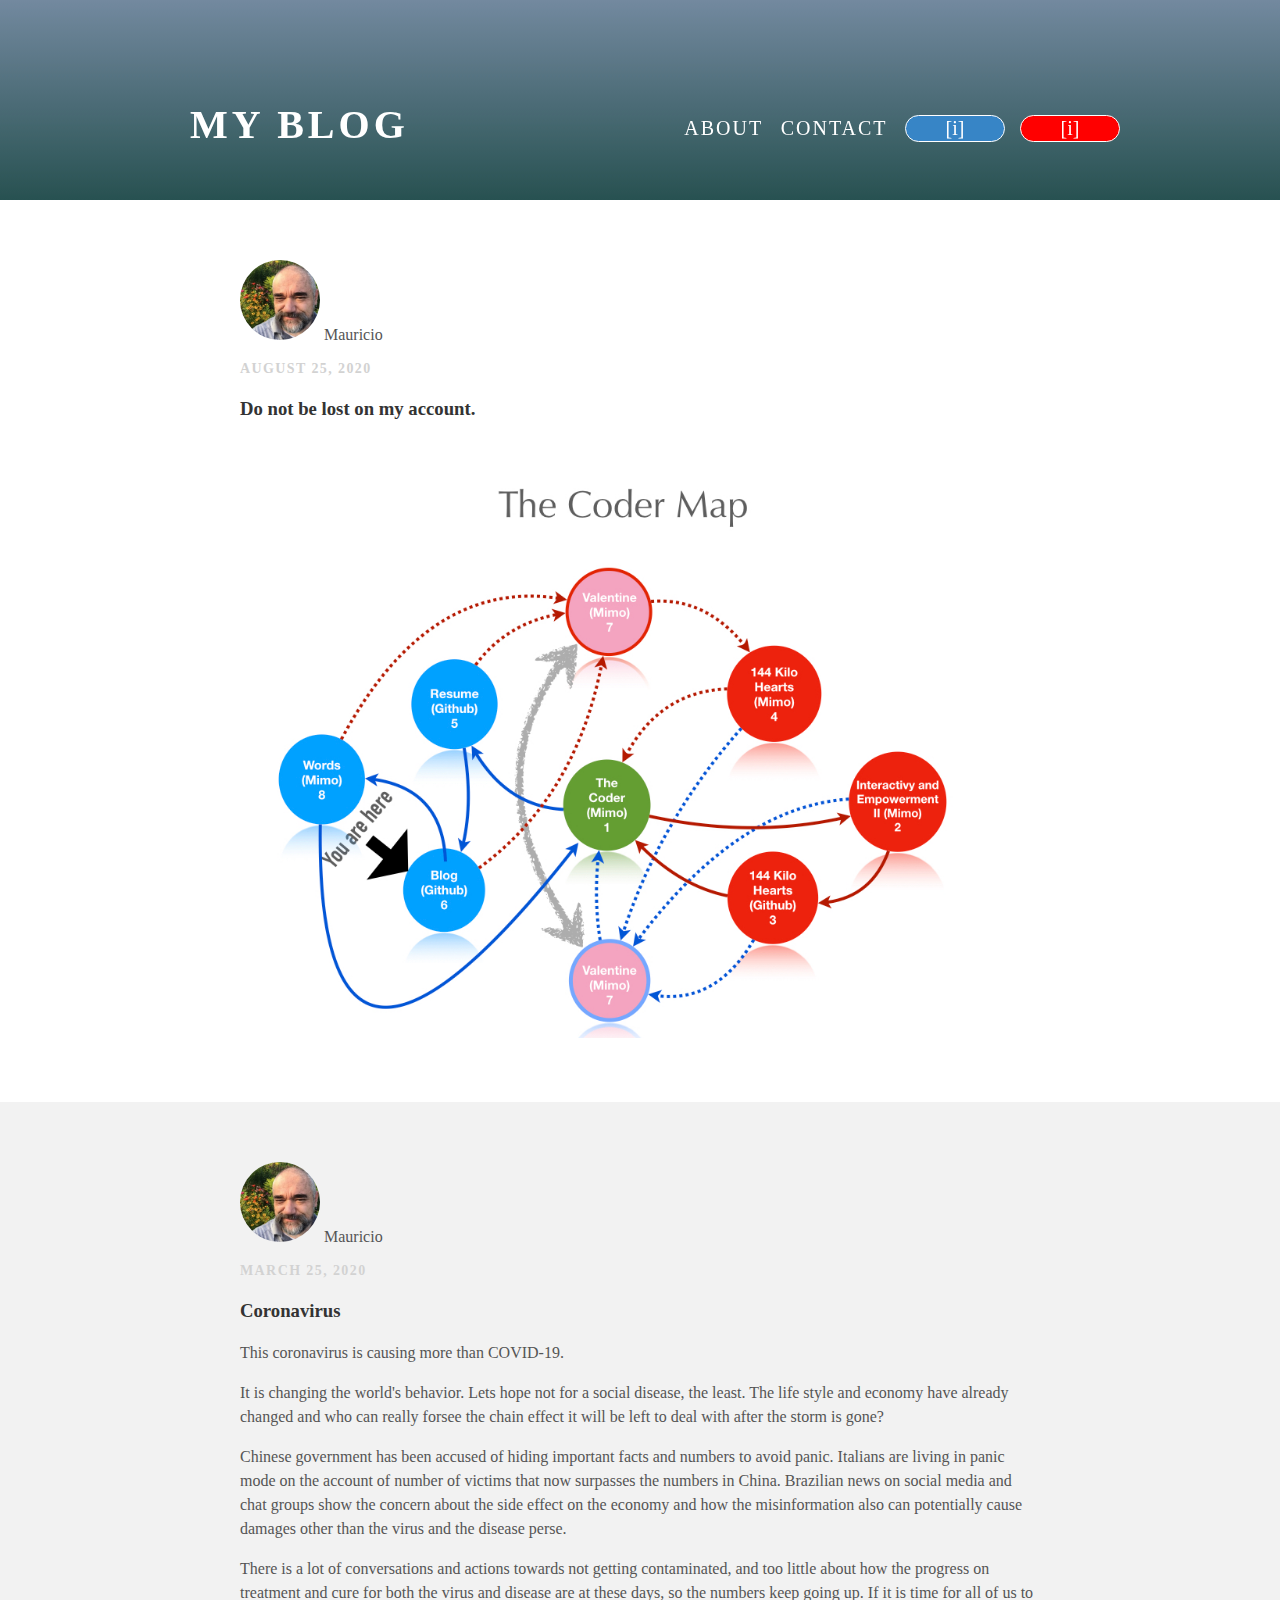
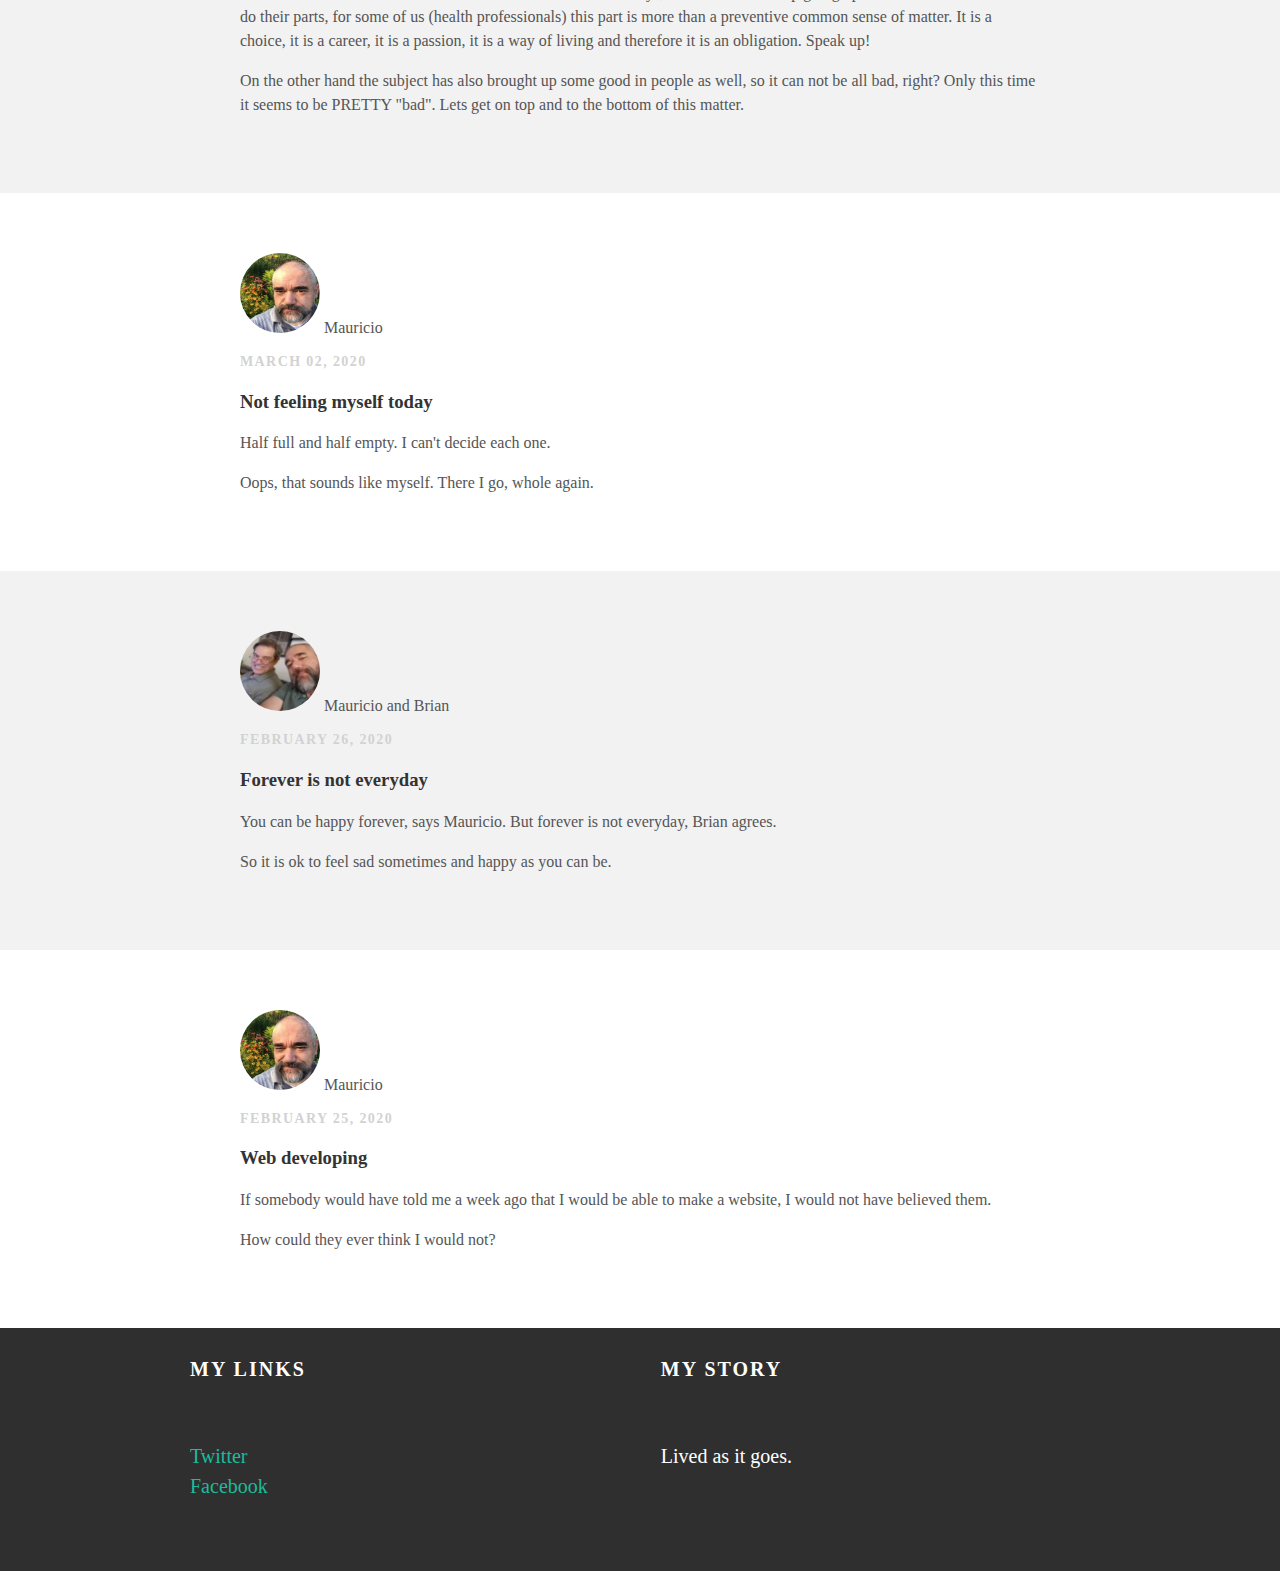
==== commit 58ccc912: "Update index.html" ====
--- a/index.html
+++ b/index.html
@@ -29,7 +29,7 @@
         <p class="post-date">August 25, 2020</p>
         <h3 class="post-title">Do not be lost on my account.</h3>
         <div class="post-content">
-          <img id="map" src="Coder Map.JPG">
+          <img id="map" src="Map.JPG">
         </div><!--post-content-->
       </div><!--post-->
       </div><!--post-container-->
